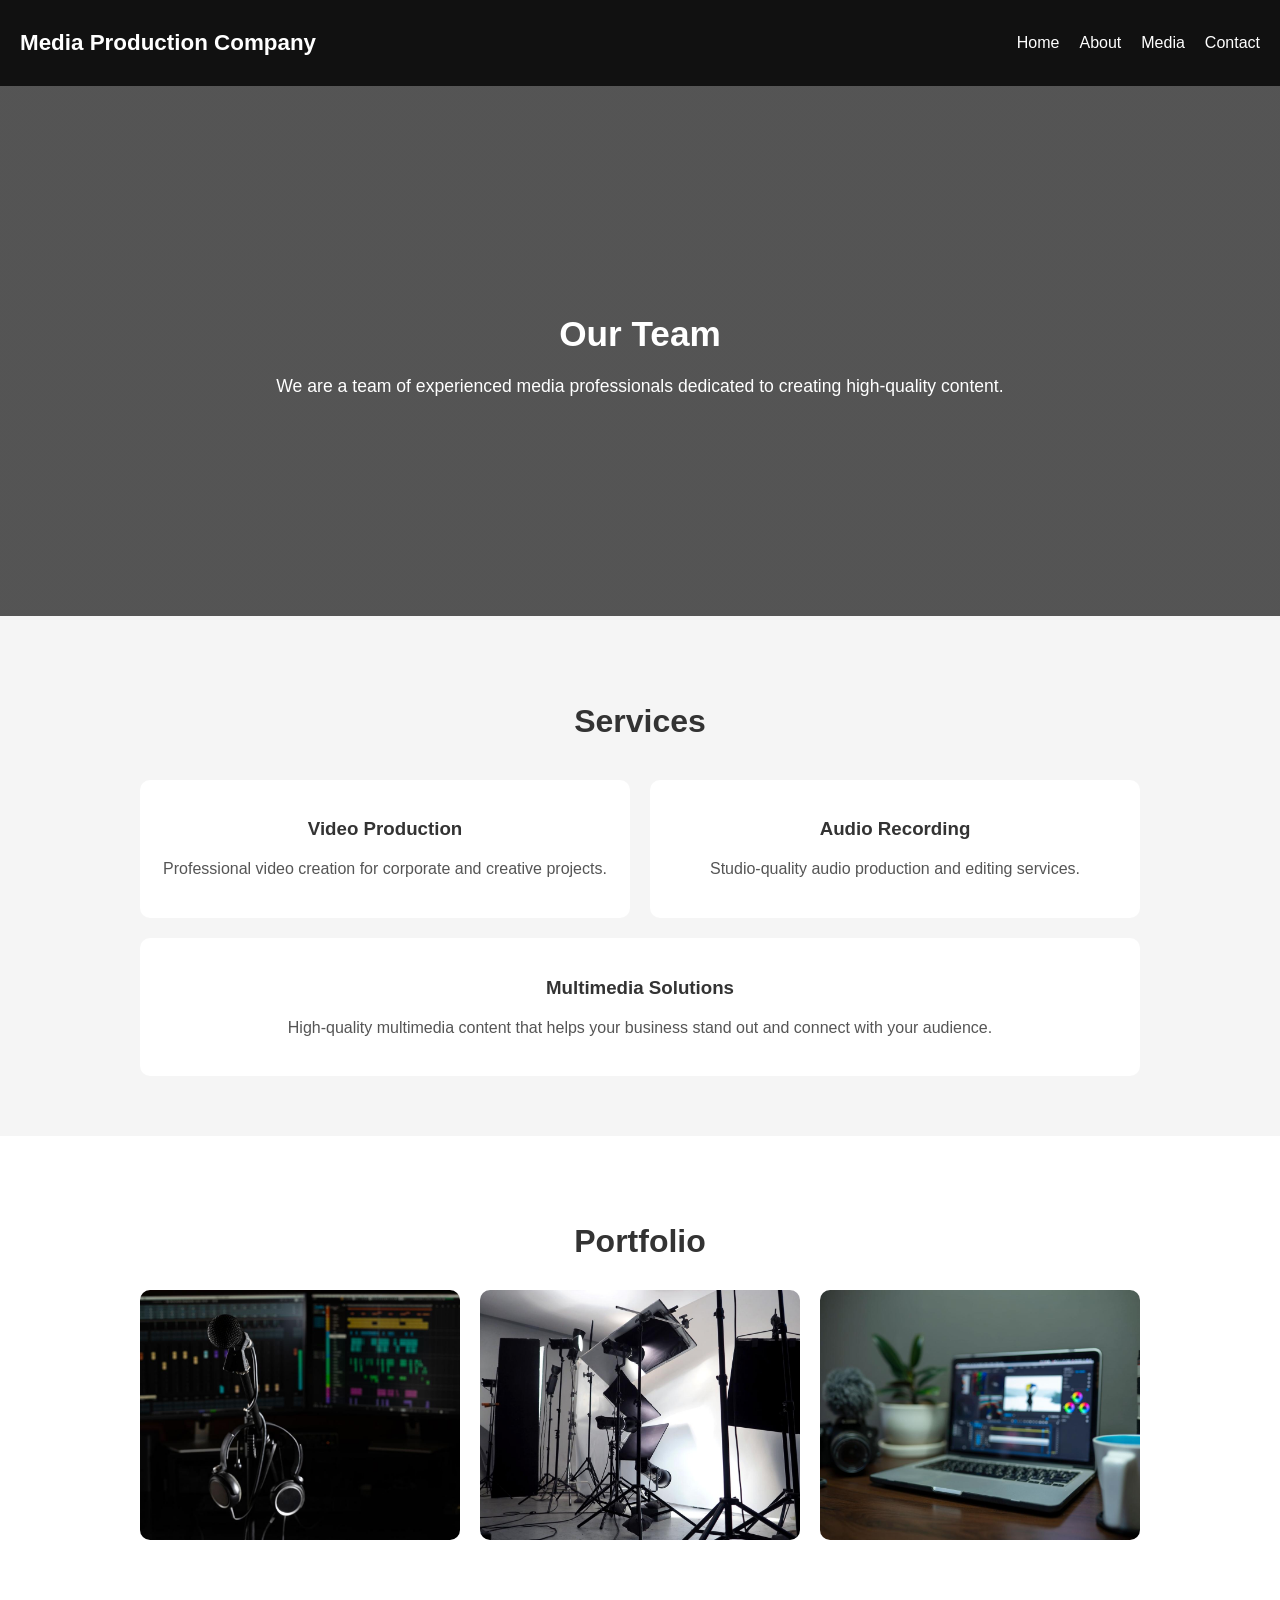
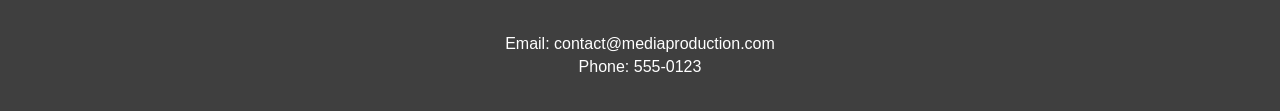
==== about.html @ c012e1b2 "fixed html and css" ====
<!DOCTYPE html>
<html>
  <head>
    <title>About Us</title>
    <meta name="viewport" content="width=device-width, initial-scale=1.0" />
    <link rel="stylesheet" href="css/styles.css" />
  </head>
  <body>
    <header class="top">
      <h1>Media Production Company</h1>
      <input type="checkbox" id="menu-toggle" />
      <label for="menu-toggle" class="menu-icon">&#9776;</label>

      <nav>
        <ul class="nav">
          <li><a href="index.html">Home</a></li>
          <li><a href="about.html">About</a></li>
          <li><a href="media.html">Media</a></li>
          <li><a href="contact.html">Contact</a></li>
        </ul>
      </nav>
    </header>

    <section class="about-hero">
      <div class="about-hero-content">
        <h2>Our Team</h2>
        <p>
          We are a team of experienced media professionals dedicated to creating
          high-quality content.
        </p>
      </div>
    </section>

    <section class="services-section">
      <h2>Services</h2>

      <div class="services-container">
        <article class="service-card">
          <h3>Video Production</h3>
          <p>
            Professional video creation for corporate and creative projects.
          </p>
        </article>

        <article class="service-card">
          <h3>Audio Recording</h3>
          <p>Studio-quality audio production and editing services.</p>
        </article>

        <article class="service-card">
          <h3>Multimedia Solutions</h3>
          <p>
            High-quality multimedia content that helps your business stand out
            and connect with your audience.
          </p>
        </article>
      </div>
    </section>

    <section class="portfolio">
      <h2>Portfolio</h2>
      <div class="portfolio-grid">
        <img src="images/work1.jpg" alt="Media project 1" />
        <img src="images/work2.jpg" alt="Media project 2" />
        <img src="images/work3.jpg" alt="Media project 3" />
      </div>
    </section>

    <footer class="bottom">
      <div class="footer-content">
        <p>Email: contact@mediaproduction.com</p>
        <p>Phone: 555-0123</p>
      </div>
    </footer>
  </body>
</html>
---- css/styles.css ----
/* Basic styles with multiple errors and missing features */

body {
  font-family: Arial;
  margin: 0;
  padding: 0;
  color: #333;
}

.top {
  display: flex;
  justify-content: space-between;
  align-items: center;
  background: #111;
  color: white;
  padding: 15px 20px;
  position: relative;
}

.top h1 {
  font-size: 1.4rem;
}

#menu-toggle {
  display: none;
}

.menu-icon {
  display: none;
  font-size: 1.8rem;
  cursor: pointer;
  color: white;
  z-index: 1000;
}

nav ul {
  list-style: none;
  display: flex;
  gap: 20px;
}

nav ul li a {
  text-decoration: none;
  color: white;
  transition: 0.3s;
}

nav ul li a:hover {
  color: #00bcd4;
}

@media (max-width: 768px) {
  .top {
    flex-wrap: wrap;
  }

  .menu-icon {
    display: block;
  }

  nav {
    width: 100%;
  }

  nav ul {
    flex-direction: column;
    background: #111;
    position: absolute;
    top: 60px;
    left: 0;
    width: 100%;
    display: none;
    text-align: center;
    padding: 10px 0;
  }

  #menu-toggle:checked ~ nav ul {
    display: flex;
  }

  nav ul li {
    padding: 10px 0;
  }
}

.hero {
  display: flex;
  justify-content: center;
  align-items: center;
  text-align: center;

  min-height: 60vh;
  padding: 40px 20px;
  background: linear-gradient(rgba(0, 0, 0, 0.6), rgba(0, 0, 0, 0.6)), lightgray;
  color: white;
}

.hero-content {
  max-width: 800px;
}

.hero h2 {
  font-size: 2.5rem;
  margin-bottom: 15px;
}

.hero p {
  font-size: 1.2rem;
  line-height: 1.6;
}

@media (max-width: 768px) {
  .hero {
    min-height: 50vh;
    padding: 30px 15px;
  }

  .hero h2 {
    font-size: 1.8rem;
  }

  .hero p {
    font-size: 1rem;
  }
}

.content {
  display: flex;
  justify-content: center;
  align-items: center;
  text-align: center;
  padding: 60px 20px;
  background-color: #f5f5f5;
}

.content-wrapper {
  max-width: 800px;
}

.content h2 {
  font-size: 2rem;
  margin-bottom: 15px;
}

.content p {
  font-size: 1.1rem;
  line-height: 1.6;
  color: #555;
}

@media (max-width: 768px) {
  .content {
    padding: 40px 15px;
  }

  .content h2 {
    font-size: 1.6rem;
  }

  .content p {
    font-size: 1rem;
  }
}

/*ABOUT US*/

.about-hero {
  display: flex;
  justify-content: center;
  align-items: center;
  text-align: center;

  min-height: 50vh;
  padding: 40px 20px;
  background: linear-gradient(rgba(0, 0, 0, 0.6), rgba(0, 0, 0, 0.6)), lightgray;

  color: white;
}

.about-hero-content {
  max-width: 800px;
}

.about-hero h2 {
  font-size: 2.2rem;
  margin-bottom: 15px;
}

.about-hero p {
  font-size: 1.1rem;
  line-height: 1.6;
}

@media (max-width: 768px) {
  .about-hero {
    min-height: 40vh;
    padding: 30px 15px;
  }

  .about-hero h2 {
    font-size: 1.6rem;
  }

  .about-hero p {
    font-size: 1rem;
  }
}

.services-section {
  padding: 60px 20px;
  text-align: center;
  background-color: #f5f5f5;
}

.services-section h2 {
  font-size: 2rem;
  margin-bottom: 40px;
}

.services-container {
  display: flex;
  justify-content: center;
  gap: 20px;
  flex-wrap: wrap; 
  max-width: 1000px;
  margin: 0 auto;
}

.service-card {
  background: white;
  padding: 20px;
  border-radius: 10px;
  flex: 1 1 300px;
  transition: transform 0.3s ease, box-shadow 0.3s ease;
}

.service-card:hover {
  transform: translateY(-5px);
  box-shadow: 0 5px 15px rgba(0, 0, 0, 0.2);
}

.service-card h3 {
  margin-bottom: 10px;
}

.service-card p {
  color: #555;
  line-height: 1.6;
}

@media (max-width: 768px) {
  .services-section {
    padding: 40px 15px;
  }
}

.portfolio {
  padding: 60px 20px;
  text-align: center;
  background-color: #fff;
}

.portfolio h2 {
  font-size: 2rem;
  margin-bottom: 30px;
}

.portfolio-grid {
  display: grid;
  grid-template-columns: repeat(3, 1fr); 
  gap: 20px;

  max-width: 1000px;
  margin: 0 auto;
}

.portfolio-grid img {
  width: 100%;
  height: 250px;
  object-fit: cover;
  border-radius: 10px;

  transition: transform 0.3s ease;
}

.portfolio-grid img:hover {
  transform: scale(1.05);
}

@media (max-width: 768px) {
  .portfolio-grid {
    grid-template-columns: repeat(2, 1fr);
  }
}

@media (max-width: 480px) {
  .portfolio-grid {
    grid-template-columns: 1fr;
  }
}

/*MEDIA*/
.video-showcase {
  padding: 60px 20px;
  text-align: center;
  background-color: #f5f5f5;
}

.video-showcase h2 {
  font-size: 2rem;
  margin-bottom: 40px;
}

.videos-container {
  display: flex;
  justify-content: center;
  gap: 20px;
  flex-wrap: wrap;
}

.videos-container video {
  width: 100%;
  max-width: 640px;
  height: auto;
  border-radius: 10px;
  box-shadow: 0 5px 15px rgba(0, 0, 0, 0.2);
}

@media (max-width: 768px) {
  .video-showcase {
    padding: 40px 15px;
  }

  .video-showcase h2 {
    font-size: 1.6rem;
  }

  .videos-container {
    gap: 15px;
  }
}

.audio-sample {
  padding: 60px 20px;
  text-align: center;
  background-color: #ffff; 
}

.audio-sample h2 {
  font-size: 2rem;
  margin-bottom: 30px;
}

.audio-sample audio {
  width: 100%;
  max-width: 600px;
  outline: none;
  margin-bottom: 20px;
}

.audio-sample p {
  font-size: 1rem;
  color: #555;
  line-height: 1.6;
}


@media (max-width: 768px) {
  .audio-sample {
    padding: 40px 15px;
  }

  .audio-sample h2 {
    font-size: 1.6rem;
  }
}

.location-section {
  padding: 60px 20px;
  text-align: center;
  background-color: #f5f5f5; 
}

.location-section h2 {
  font-size: 2rem;
  margin-bottom: 30px;
}

.map-container {
  max-width: 800px;
  width: 100%;
  margin: 0 auto 20px auto;
  border-radius: 10px;
  overflow: hidden;
  box-shadow: 0 5px 15px rgba(0, 0, 0, 0.2);
}

.map-container iframe {
  width: 100%;
  height: 400px;
  border: 0;
}

.location-section p {
  font-size: 1rem;
  color: #555;
}

@media (max-width: 768px) {
  .location-section {
    padding: 40px 15px;
  }

  .location-section h2 {
    font-size: 1.6rem;
  }

  .map-container iframe {
    height: 300px;
  }
}

.testimonials {
  padding: 60px 20px;
  text-align: center;
  background-color: #ffff;
}

.testimonials h2 {
  font-size: 2rem;
  margin-bottom: 40px;
}

.testimonial-cards {
  display: flex;
  justify-content: center;
  gap: 20px;
  flex-wrap: wrap;
}

.testimonial-cards figure {
  background-color: white;
  padding: 20px;
  border-radius: 10px;
  max-width: 300px;
  flex: 1 1 250px;
  box-shadow: 0 5px 15px rgba(0, 0, 0, 0.1);
  text-align: center;
}

.testimonial-cards figure img {
  width: 80px;
  height: 80px;
  border-radius: 50%;
  object-fit: cover;
  margin-bottom: 15px;
}

.testimonial-cards figcaption p {
  font-size: 0.95rem;
  color: #555;
  margin-bottom: 10px;
  line-height: 1.4;
}

.testimonial-cards figcaption strong {
  color: #111;
}

/* Mobile */
@media (max-width: 768px) {
  .testimonials {
    padding: 40px 15px;
  }

  .testimonials h2 {
    font-size: 1.6rem;
  }
}

img {
  max-width: 100%;
}

.contact-form-section {
  padding: 60px 20px;
  background-color: #f5f5f5; 
  max-width: 900px;
  margin: 0 auto;
}

.contact-form-section h2 {
  text-align: center;
  font-size: 2rem;
  margin-bottom: 40px;
}

.contact-form-section form {
  display: flex;
  flex-direction: column;
  gap: 20px;
}

.contact-form-section fieldset {
  border: 1px solid #ccc;
  padding: 20px;
  border-radius: 10px;
}

.contact-form-section legend {
  font-weight: bold;
  margin-bottom: 10px;
}

.contact-form-section label {
  display: block;
  margin-bottom: 5px;
  margin-top: 15px;
  font-weight: 500;
}

.contact-form-section input[type="text"],
.contact-form-section input[type="email"],
.contact-form-section input[type="tel"],
.contact-form-section textarea,
.contact-form-section select {
  width: 100%;
  padding: 10px;
  border-radius: 6px;
  border: 1px solid #ccc;
  font-size: 1rem;
  box-sizing: border-box;
}

.contact-form-section .contact-method,
.contact-form-section .subscribe {
  margin-top: 10px;
}

.contact-form-section input[type="radio"],
.contact-form-section input[type="checkbox"] {
  margin-right: 8px;
}

.contact-form-section button {
  padding: 12px 25px;
  background-color: #111;
  color: white;
  border: none;
  border-radius: 6px;
  cursor: pointer;
  font-size: 1rem;
  transition: background-color 0.3s ease;
}

.contact-form-section button:hover {
  background-color: #00bcd4;
}

@media (max-width: 768px) {
  .contact-form-section {
    padding: 40px 15px;
  }

  .contact-form-section h2 {
    font-size: 1.6rem;
    margin-bottom: 30px;
  }

  .contact-form-section fieldset {
    padding: 15px;
  }
}

/* Footer */
.bottom {
  display: flex;
  justify-content: center;
  align-items: center;
  text-align: center;
  padding: 30px 20px;
  background: linear-gradient(rgba(0, 0, 0, 0.7), rgba(0, 0, 0, 0.7)), lightgray;
  color: white;
}

.footer-content {
  max-width: 800px;
}

.bottom p {
  margin: 5px 0;
  font-size: 1rem;
}

@media (max-width: 768px) {
  .bottom {
    padding: 20px 15px;
  }

  .bottom p {
    font-size: 0.9rem;
  }
}
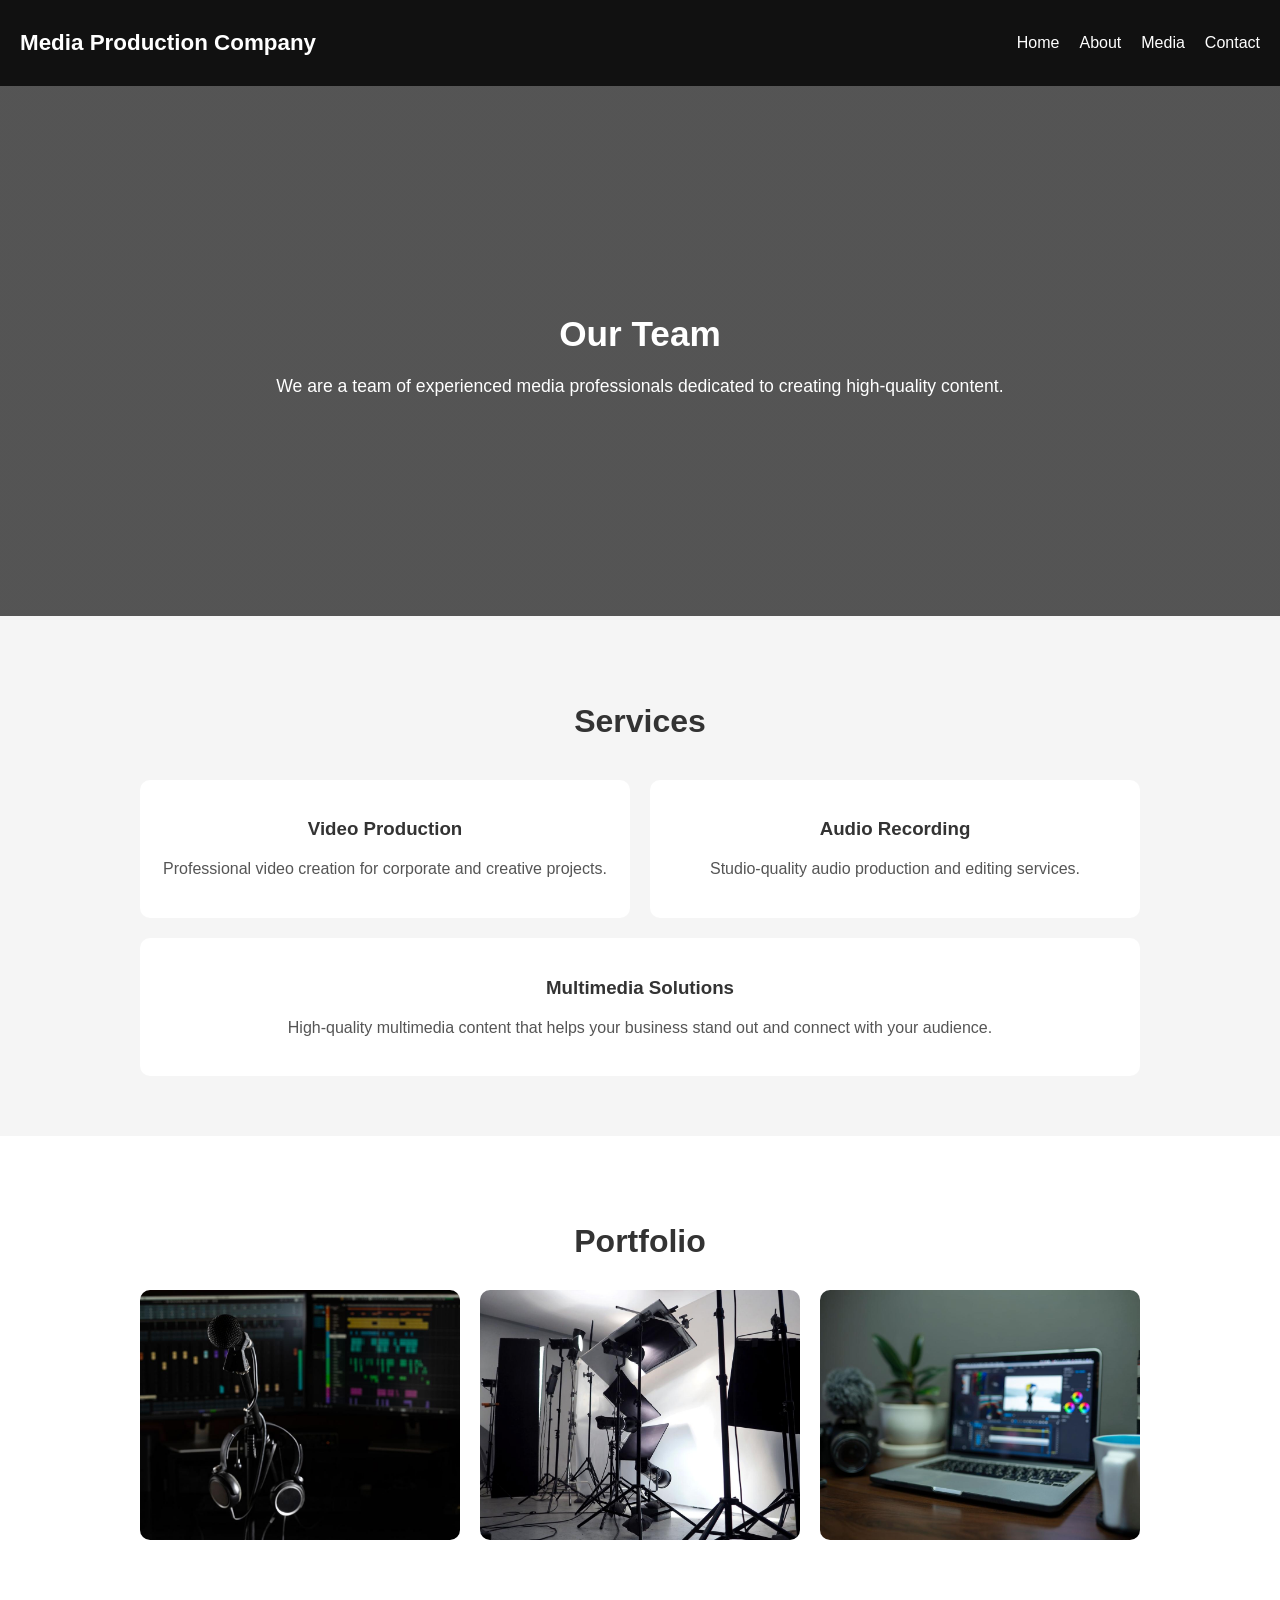
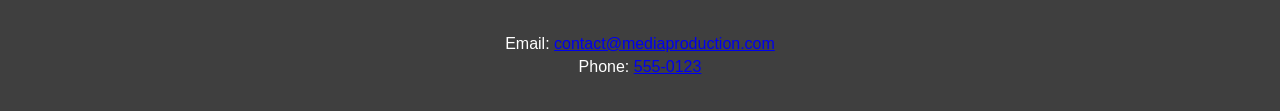
==== commit 52903df5: "cleaned up html and css" ====
--- a/about.html
+++ b/about.html
@@ -1,75 +1,99 @@
 <!DOCTYPE html>
-<html>
+<html lang="en">
   <head>
-    <title>About Us</title>
+    <meta charset="UTF-8" />
     <meta name="viewport" content="width=device-width, initial-scale=1.0" />
+    <meta
+      name="description"
+      content="Learn more about our media production team, services, and portfolio."
+    />
+    <meta name="author" content="Media Production Company" />
+
+    <title>About Us - Media Production</title>
     <link rel="stylesheet" href="css/styles.css" />
   </head>
+
   <body>
     <header class="top">
       <h1>Media Production Company</h1>
+
       <input type="checkbox" id="menu-toggle" />
-      <label for="menu-toggle" class="menu-icon">&#9776;</label>
+
+      <label for="menu-toggle" class="menu-icon">
+        <span class="visually-hidden">Toggle navigation menu</span>
+        &#9776;
+      </label>
 
       <nav>
         <ul class="nav">
           <li><a href="index.html">Home</a></li>
-          <li><a href="about.html">About</a></li>
+          <li><a href="about.html" aria-current="page">About</a></li>
           <li><a href="media.html">Media</a></li>
           <li><a href="contact.html">Contact</a></li>
         </ul>
       </nav>
     </header>
 
-    <section class="about-hero">
-      <div class="about-hero-content">
-        <h2>Our Team</h2>
-        <p>
-          We are a team of experienced media professionals dedicated to creating
-          high-quality content.
-        </p>
-      </div>
-    </section>
+    <main>
+      <section class="about-hero">
+        <div class="about-hero-content">
+          <h2>Our Team</h2>
+          <p>
+            We are a team of experienced media professionals dedicated to
+            creating high-quality content.
+          </p>
+        </div>
+      </section>
 
-    <section class="services-section">
-      <h2>Services</h2>
+      <section class="services-section">
+        <h2>Services</h2>
 
-      <div class="services-container">
-        <article class="service-card">
-          <h3>Video Production</h3>
-          <p>
-            Professional video creation for corporate and creative projects.
-          </p>
-        </article>
+        <div class="services-container">
+          <article class="service-card">
+            <h3>Video Production</h3>
+            <p>
+              Professional video creation for corporate and creative projects.
+            </p>
+          </article>
 
-        <article class="service-card">
-          <h3>Audio Recording</h3>
-          <p>Studio-quality audio production and editing services.</p>
-        </article>
+          <article class="service-card">
+            <h3>Audio Recording</h3>
+            <p>Studio-quality audio production and editing services.</p>
+          </article>
 
-        <article class="service-card">
-          <h3>Multimedia Solutions</h3>
-          <p>
-            High-quality multimedia content that helps your business stand out
-            and connect with your audience.
-          </p>
-        </article>
-      </div>
-    </section>
+          <article class="service-card">
+            <h3>Multimedia Solutions</h3>
+            <p>
+              High-quality multimedia content that helps your business stand out
+              and connect with your audience.
+            </p>
+          </article>
+        </div>
+      </section>
 
-    <section class="portfolio">
-      <h2>Portfolio</h2>
-      <div class="portfolio-grid">
-        <img src="images/work1.jpg" alt="Media project 1" />
-        <img src="images/work2.jpg" alt="Media project 2" />
-        <img src="images/work3.jpg" alt="Media project 3" />
-      </div>
-    </section>
+      <section class="portfolio">
+        <h2>Portfolio</h2>
+
+        <div class="portfolio-grid">
+          <img src="images/work1.jpg" alt="Video production project" />
+          <img src="images/work2.jpg" alt="Audio recording setup" />
+          <img src="images/work3.jpg" alt="Multimedia editing workspace" />
+        </div>
+      </section>
+    </main>
 
     <footer class="bottom">
       <div class="footer-content">
-        <p>Email: contact@mediaproduction.com</p>
-        <p>Phone: 555-0123</p>
+        <p>
+          Email:
+          <a href="mailto:contact@mediaproduction.com">
+            contact@mediaproduction.com
+          </a>
+        </p>
+        <p>
+          Phone:
+          <a href="tel:+275550123"> 555-0123 </a>
+        </p>
       </div>
     </footer>
   </body>
--- a/css/styles.css
+++ b/css/styles.css
@@ -602,3 +602,27 @@
   }
 }
 
+@keyframes pulse {
+    0% {
+        transform: scale(1);
+    }
+    50% {
+        transform: scale(1.05);
+    }
+    100% {
+        transform: scale(1);
+    }
+}
+
+button {
+    animation: pulse 2s infinite;
+}
+
+.visually-hidden {
+    position: absolute;
+    width: 1px;
+    height: 1px;
+    margin: -1px;
+    overflow: hidden;
+    clip: rect(0, 0, 0, 0);
+}
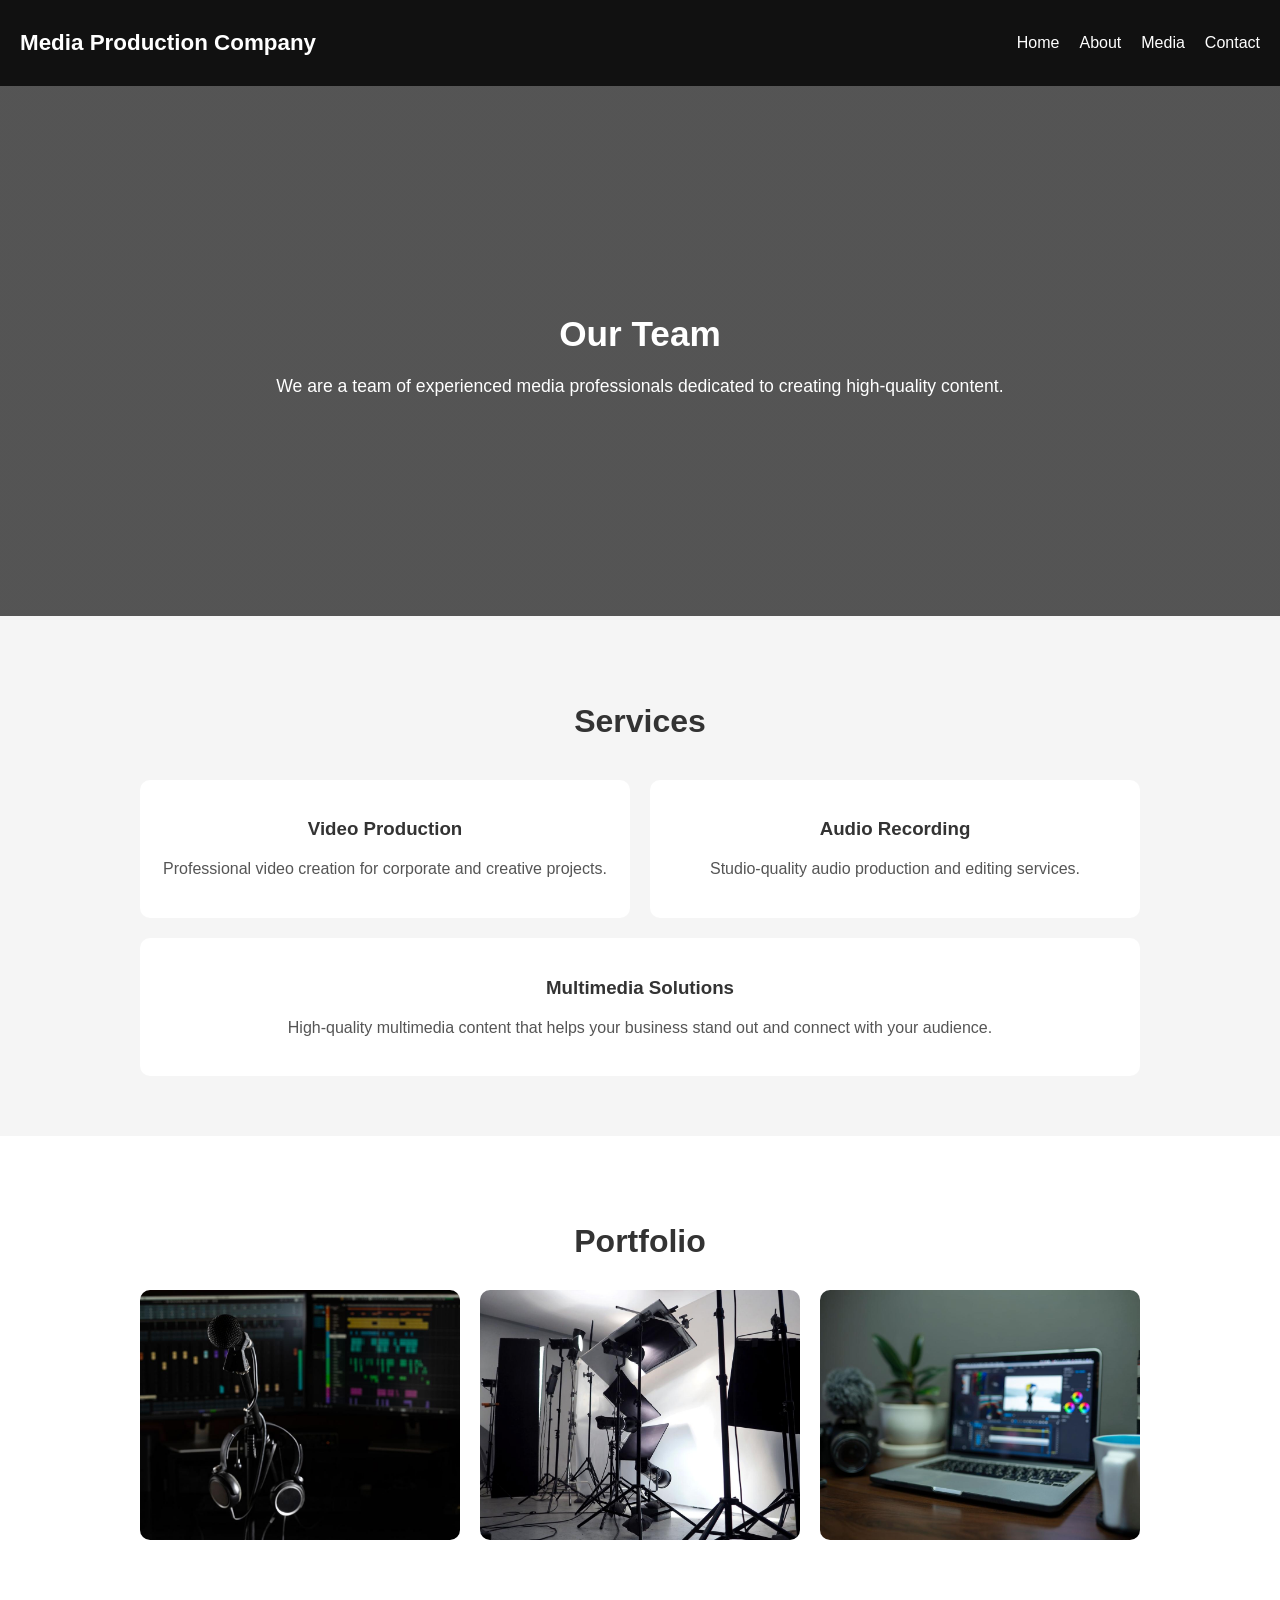
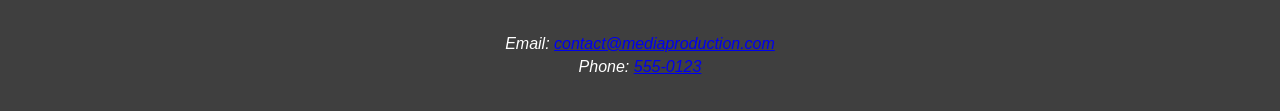
==== commit baa24358: "added semantic tag where missing to meet project requirements" ====
--- a/about.html
+++ b/about.html
@@ -83,18 +83,15 @@
     </main>
 
     <footer class="bottom">
-      <div class="footer-content">
+      <address>
         <p>
           Email:
-          <a href="mailto:contact@mediaproduction.com">
-            contact@mediaproduction.com
-          </a>
+          <a href="mailto:contact@mediaproduction.com"
+            >contact@mediaproduction.com</a
+          >
         </p>
-        <p>
-          Phone:
-          <a href="tel:+275550123"> 555-0123 </a>
-        </p>
-      </div>
+        <p>Phone: <a href="tel:+275550123">555-0123</a></p>
+      </address>
     </footer>
   </body>
 </html>
